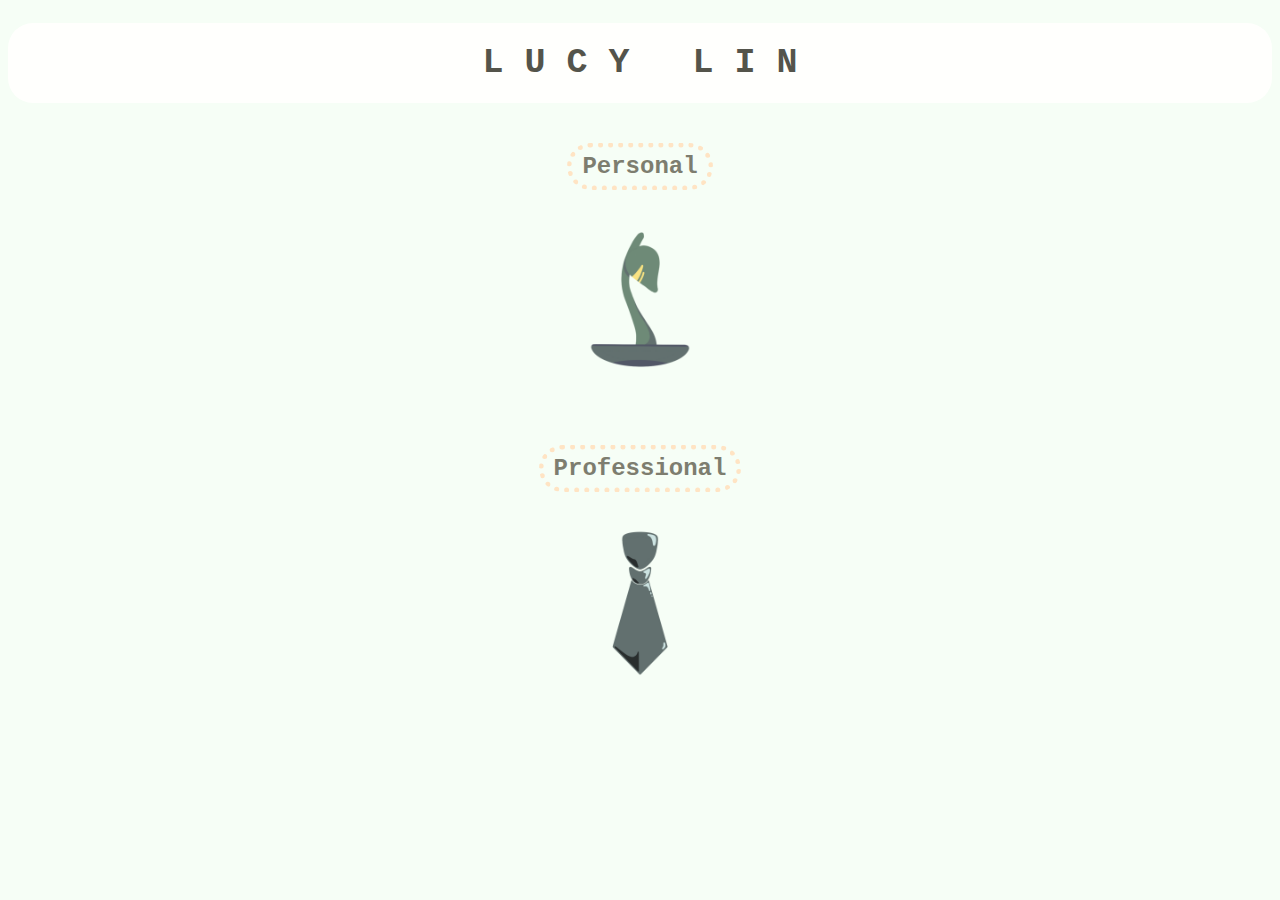
==== index.html @ dc7e8448 "Update index.html" ====
<!DOCTYPE html>
<html>
  <head>
	<link rel="stylesheet" href="style.css">   <!-- external style sheet link -->
    <title>Lucy Lin</title>   <!-- Page title visible on browser tabs -->
  </head>
<meta name = "viewport" content = "width=device-width, initial-scale=1.0">  <!-- responsive design -->
  <body>
    
    <h1> L U C Y &nbsp; L I N </h1>  <!-- Large header with a forced extra space to further seperate the first and last name -->
	  <div class = "column">   <!-- each upcoming button will be its own column entity so i can manipulate the placement to be vertically above one another -->
		  <a href= "personal.html">  <!-- relative path to the 'personal' page -->
			<h2> <span>Personal</span> </h2> 
		  	<p> <img src= "personalsymbol.png" alt= "plant png picture" width= "200" height= "200"> </P>  <!-- self drawn png file of a small plant that im using as the clickalble hyperlink (along with heading2) to the relative link -->
		  </a>
	  </div>
	  <div class = "column">
		  <a href= "professional.html">  <!--  relative path to the 'professional' page -->
			<h2> <span>Professional</span> </h2>
		  	<p> <img src= "professionalsymbol.png" alt= "tie png picture" width= "200" height= "200"> </p>  <!-- self drawn png file of a small tie that im using as the clickalble hyperlink (along with heading2) to the relative link -->
		  </a>	
	  </div>
    
  </body>
</html>
---- style.css ----
body {
	background-color: #F6FEF6 ;
	font-family: "Courier New", Courier, monospace  ;
}
a {
	text-decoration: none;
}
h1 {
	border-radius: 25px;
	background-color: #FFFFFD;
	padding: 20px;
	color: #54544B ;
	text-align: center ;
	font-size: 35px;
}
span {
	border-style: dotted;
	border-radius: 25px;
	border-width: thick;
	border-color: bisque;
	border-top-width: 5px;
	padding-top: 5px;
	padding-right: 10px;
	padding-bottom: 5px;
	padding-left: 10px;
}
p {
	font-family: "Courier New", Courier, monospace;
	color: #7D7D6F;
	font-size: 1.1em;
}
p2 {
	font-family: "Courier New", Courier, monospace;
	color: #9B9B88;
	font-size: 1em;
}
h2 {
	color: #7D7D6F
}
.column{
	text-align: center;
	margin-top: 50px;
	margin-bottom: 50px;
}
.map {
	margin-top: 25px;
	margin-bottom: 25px;
}
.gallery {
	border-radius: 30%;
	float: left;
	width: 50%;
	text-align: center;
}
img {
	max-width: 100%;
	border-radius: 30%;
	height: auto;
}
.row:after {
	content: "";
	display: table;
	clear: both;
}
.lastgallery {
	margin-top: 20px;
	border-radius: 30%;
	text-align: center;
	margin-bottom: 50px;
}
.caption {
	border-radius: 60%;
	background-color: #FCFCEC;
	margin-top: 20px;
	margin-bottom: 20px;
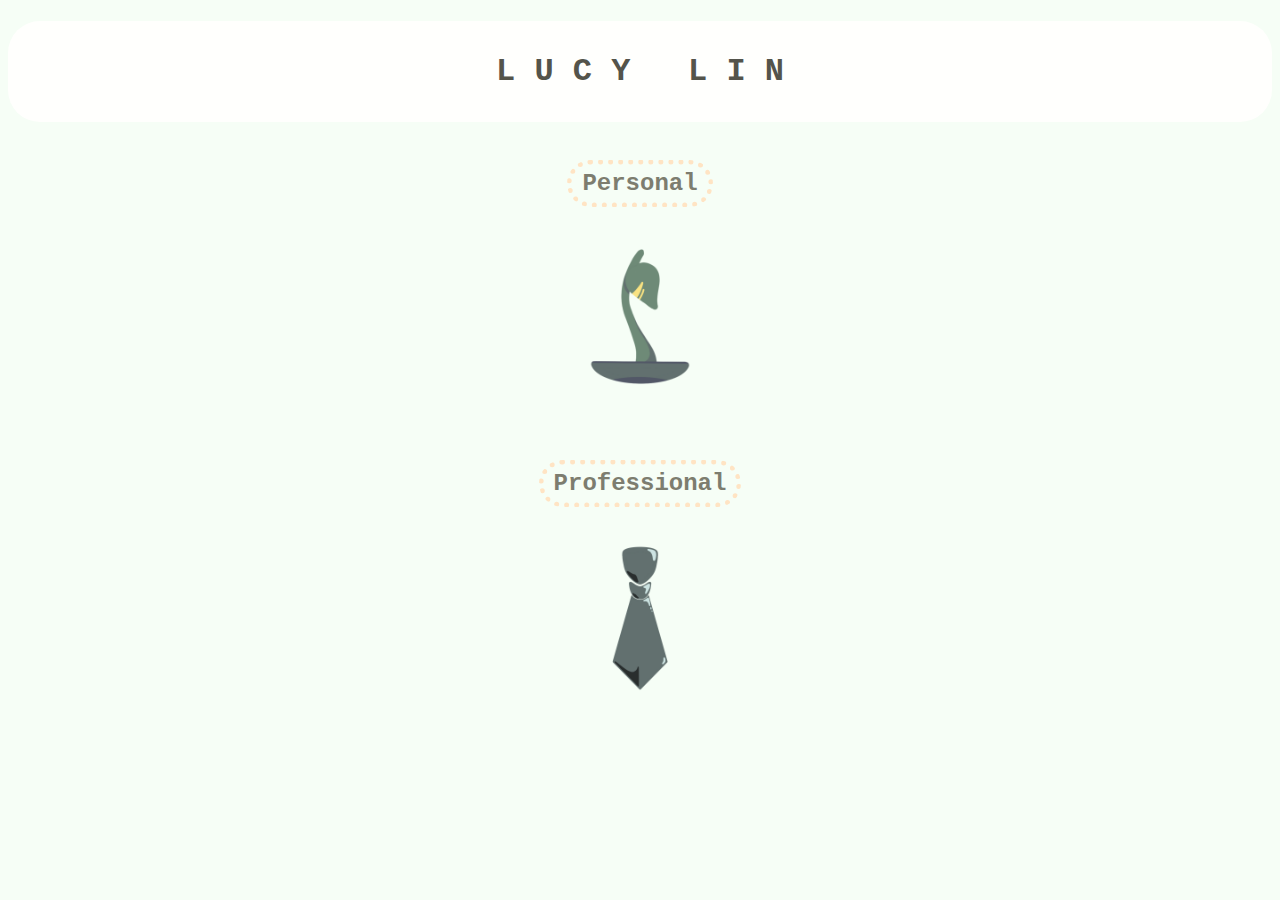
==== commit a098b6c4: "Update index.html" ====
--- a/index.html
+++ b/index.html
@@ -1,4 +1,4 @@
-<!DOCTYPE html>
+<!DOCTYPE html>       <!-- I wanted the main page to be a simplistic and minimal page to direct viewers to one of two pages and a small image to better represent each of the pages -->
 <html>
   <head>
 	<link rel="stylesheet" href="style.css">   <!-- external style sheet link -->
@@ -22,4 +22,5 @@
 	  </div>
     
   </body>
+</meta>
 </html>
--- a/style.css
+++ b/style.css
@@ -1,22 +1,24 @@
-body {
+body {    /* the general bakcground colour and i wanted something with serifs  */
 	background-color: #F6FEF6 ;
-	font-family: "Courier New", Courier, monospace  ;
+	font-family: "Courier New", Courier, monospace  ;   /* i set the default font */
 }
-a {
+a {    /* This takes away the blue underline in my hyperlinked pages on the index page. Looks better this way */
 	text-decoration: none;
 }
-h1 {
-	border-radius: 25px;
+h1 {    /* This heading will span the entire top of page and be in large text. I wanted to add sbit more character to it so i put in a rounded background to 'contain' the words */
+	border-radius: 1em;   /* this rounds the corners */
 	background-color: #FFFFFD;
-	padding: 20px;
+	display: block;
+	padding: 1em;
 	color: #54544B ;
 	text-align: center ;
-	font-size: 35px;
+	font-size: 2em;
+	font-weight: bold;
 }
-span {
-	border-style: dotted;
-	border-radius: 25px;
-	border-width: thick;
+span {   /* I used this to highlight any words that i wanted to empahsize. In this case, i emphasized the two different page links and also the last photo caption in my personal page */
+	border-style: dotted;  /* This makes the border a series of dots rather than a continuous line */
+	border-radius: 1em;  /* This rounds the corners so that it looks more cohesive with the rouded heading background */
+	border-width: thick;   /* i used this to make the dots larger and thus standing out more */
 	border-color: bisque;
 	border-top-width: 5px;
 	padding-top: 5px;
@@ -28,6 +30,11 @@
 	font-family: "Courier New", Courier, monospace;
 	color: #7D7D6F;
 	font-size: 1.1em;
+	display: block;
+	margin-block-start: auto;
+	margin-block-end: auto;
+	margin-bottom: 1em;
+	margin-top: 1em;
 }
 p2 {
 	font-family: "Courier New", Courier, monospace;
@@ -37,12 +44,12 @@
 h2 {
 	color: #7D7D6F
 }
-.column{
+.column{    /* I used this to centre the elements within their column and set a margin so that they did not look squished */
 	text-align: center;
-	margin-top: 50px;
-	margin-bottom: 50px;
+	margin-top: 3em;
+	margin-bottom: 3em;
 }
-.map {
+.map {   /* This sets the margins for the map class but since the img tag comes later and therefor will be the style that is shown, i left out the radius and responsivity attributes */
 	margin-top: 25px;
 	margin-bottom: 25px;
 }
@@ -54,21 +61,21 @@
 }
 img {
 	max-width: 100%;
-	border-radius: 30%;
+	border-radius: 4em;
 	height: auto;
 }
-.row:after {
+.row:after {   /* This helps me create the two columns  */
 	content: "";
 	display: table;
 	clear: both;
 }
 .lastgallery {
 	margin-top: 20px;
-	border-radius: 30%;
+	border-radius: 4em;
 	text-align: center;
 	margin-bottom: 50px;
 }
-.caption {
+.caption {   /* i wanted the captions to pop out mroe and add some fun elements so i created a sharp background shape */
 	border-radius: 60%;
 	background-color: #FCFCEC;
 	margin-top: 20px;
